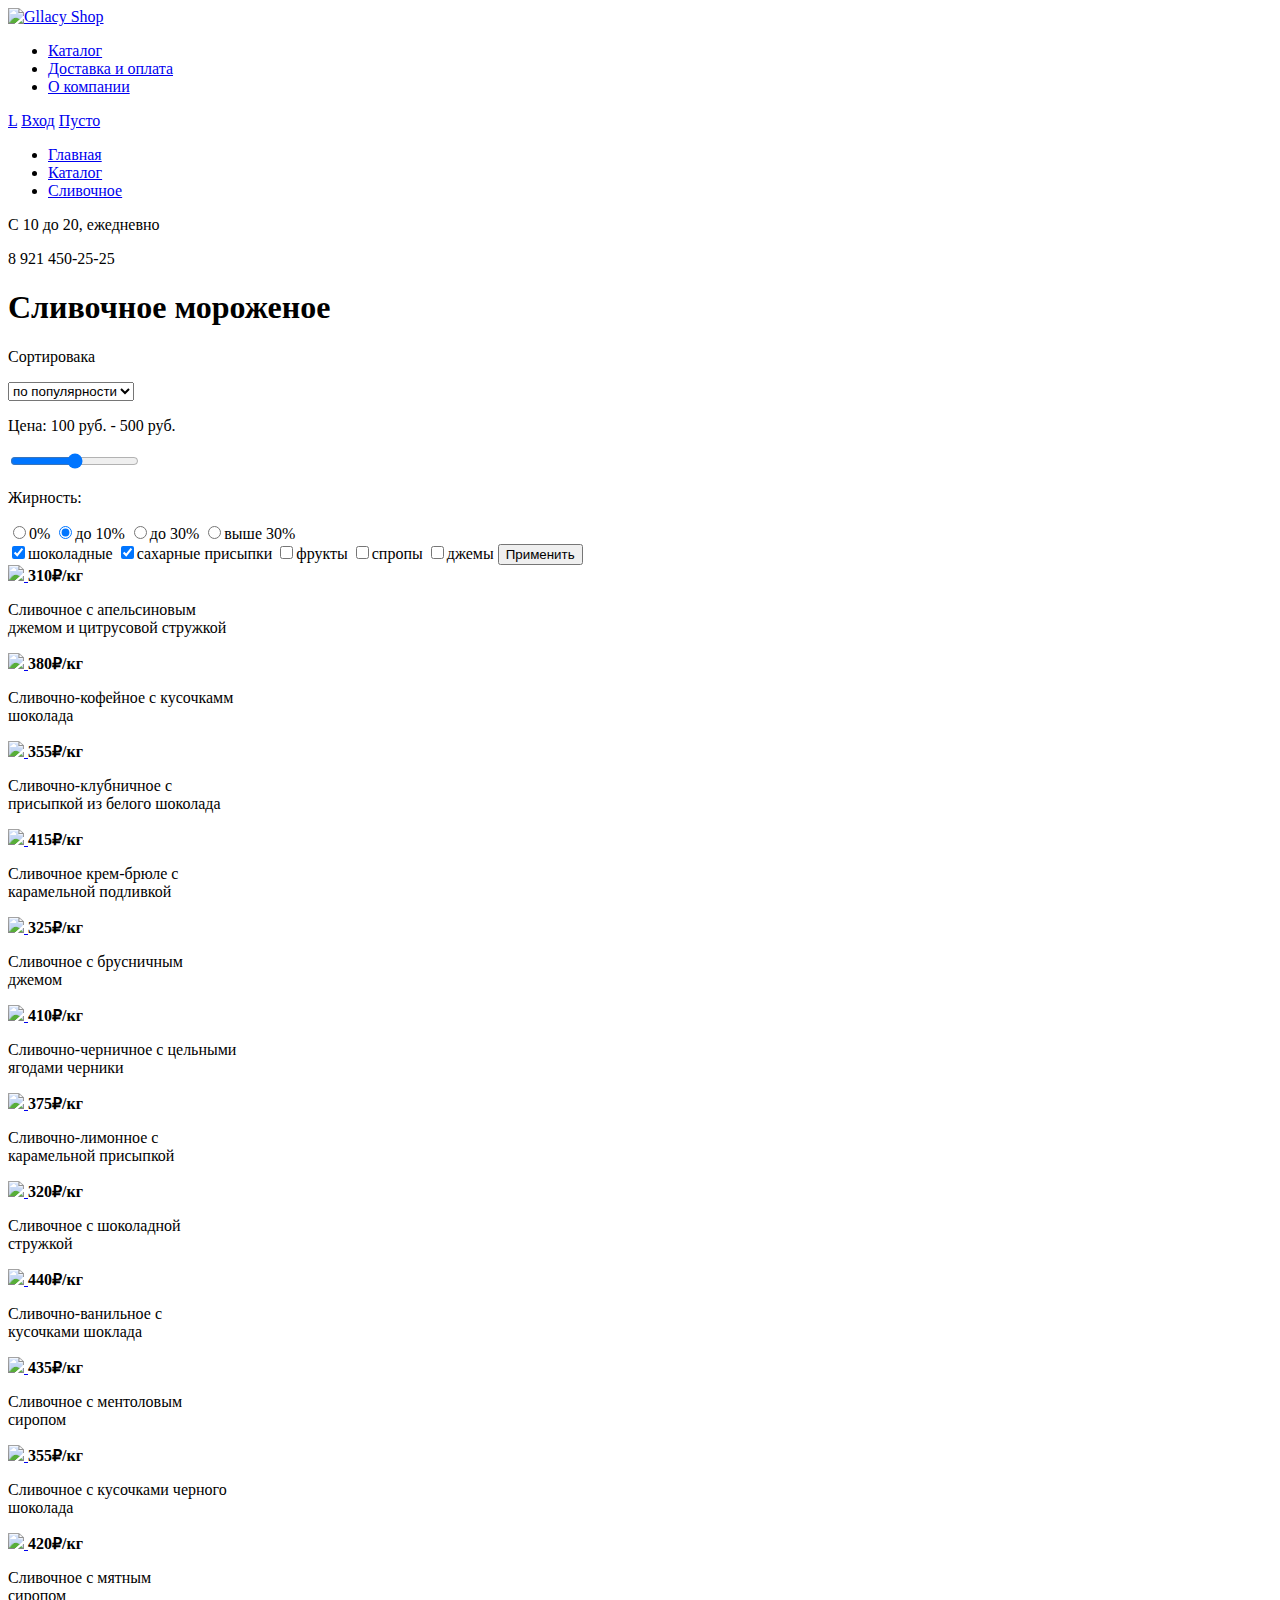
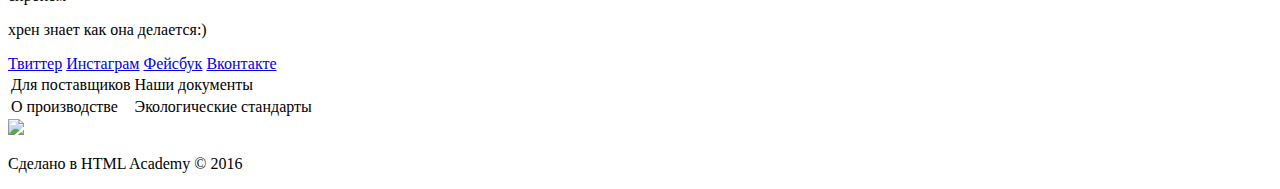
==== catalog.html @ 6ea89031 "Внутренняя стр" ====
<!DOCTYPE html>
<html lang="ru">
   <head>
       <meta charset="utf-8">
       <title>HTML Academy: Глейси Каталог</title>
   </head>
   <body>
       
       <!-- Header -->
      <header class="main-header">
          <div class="container">
              <div class="index-logo"> <!-- лого, корзина, навигация, расписание -->
                  <a href="#">
                      <img src="logo.svg" width="" height="" alt="Gllacy Shop">
                  </a>                  
              </div>
              <nav class="main-navigation">
                  <ul>
                      <li>
                          <a href="#">Каталог</a>
                      </li>
                      <li>
                          <a href="#">Доставка и оплата</a>
                      </li>
                      <li>
                          <a href="#">О компании</a>
                      </li>                  
                  </ul>
                  
              </nav>
              <div class="user-block">
                  <a class="search" href="#">L</a>
                  <a class="login" href="#">Вход</a>
                  <a class="cart" href="#">Пусто</a>
              
              </div>
              <div class="container">
                  <div class="breadcrumps">
                      <ul>
                          <li><a class="breadcrumps-navi" href="#">Главная</a></li>
                          <li><a class="breadcrumps-navi" href="#">Каталог</a></li>
                          <li><a class="breadcrumps-navi" href="#">Сливочное</a></li>
                      </ul>
                  </div>
                  <div class="schedule">
                      <p class="time">
                          С 10 до 20, ежедневно
                      </p>
                      <p class="phone">
                          8 921 450-25-25
                      </p>
                  </div>
              </div>
          </div>     
      </header>
      
       
      <!-- main --> 
      <main class="container">
          <h1>Сливочное мороженое</h1>
          <div class="sort">
              
              <!-- форма сортировки -->
              <form class="sort-form" action="#" method="post">
                  <div class="sort-list-item">  
                      <p>Сортировака</p>
                      <select class="select-list" size="1">
                          <option value="Чебурашка">по популярности</option>
                          <option value="Чебурашка">по цене</option>
                          <option value="Чебурашка">по вкусу:)</option>
                      </select>
                 </div>
                 <div class="sort-list-item">
                     <p>Цена: 100 руб. - 500 руб.</p>
                     <input class="price-range" type="range" name="points" min="0" max="1000"> 
                 </div>
                  <div class="sort-list-item">
                      <p>Жирность:</p>
                      <input type="radio" name="fat" value="0%">0%
                      <input type="radio" name="fat" value="до 10%" checked>до 10%
                      <input type="radio" name="fat" value="до 30%">до 30%
                      <input type="radio" name="fat" value="выше 30%">выше 30%
                  </div>
                  <div class="sort-list-item">
                      <input type="checkbox" name="filler" value="chocolate" checked>шоколадные
                      <input type="checkbox" name="filler" value="sugar" checked>сахарные присыпки
                      <input type="checkbox" name="filler" value="fruit">фрукты
                      <input type="checkbox" name="filler" value="syrup">спропы
                      <input type="checkbox" name="filler" value="jam">джемы
                      <button class="btn" type="submit">Применить</button>
                  </div>
              </form>
          </div>
          
          <!-- Витрина, 3 ряда -->
          <!-- Витрина, ряд #1 -->
              <div class="shopwindow">
                  <div class="shopwindow-item">
                      <a class="icecream-preview" href="#">
                          <img src="pic1.png" width="" height="">
                      </a>
                      <b class="price">310&#8381;/кг</b>
                      <p>
                          Сливочное с апельсиновым<br>
                          джемом и цитрусовой стружкой
                      </p>
                  </div>
                  <div class="shopwindow-item">
                      <a class="icecream-preview" href="#">
                          <img src="pic2.png" width="" height="">
                      </a>
                      <b class="price">380&#8381;/кг</b>
                      <p>
                          Сливочно-кофейное с кусочкамм<br>
                          шоколада
                      </p>
                  </div>
                  <div class="shopwindow-item">
                      <a class="icecream-preview" href="#">
                          <img src="pic3.png" width="" height="">
                      </a>
                      <b class="price">355&#8381;/кг</b>
                      <p>
                          Сливочно-клубничное с<br>
                          присыпкой из белого шоколада
                      </p>
                  </div>
                  <div class="shopwindow-item">
                      <a class="icecream-preview" href="#">
                          <img src="pic4.png" width="" height="">
                      </a>
                      <b class="price">415&#8381;/кг</b>
                      <p>
                          Сливочное крем-брюле с<br>
                          карамельной подливкой
                      </p>
                  </div>
              </div>
              
              <!-- Витрина, ряд #2 -->
              <div class="shopwindow">
                  <div class="shopwindow-item">
                      <a class="icecream-preview" href="#">
                          <img src="pic5.png" width="" height="">
                      </a>
                      <b class="price">325&#8381;/кг</b>
                      <p>
                          Сливочное с брусничным<br>
                          джемом
                      </p>
                  </div>
                  <div class="shopwindow-item">
                      <a class="icecream-preview" href="#">
                          <img src="pic6.png" width="" height="">
                      </a>
                      <b class="price">410&#8381;/кг</b>
                      <p>
                          Сливочно-черничное с цельными<br>
                          ягодами черники
                      </p>
                  </div>
                  <div class="shopwindow-item">
                      <a class="icecream-preview" href="#">
                          <img src="pic7.png" width="" height="">
                      </a>
                      <b class="price">375&#8381;/кг</b>
                      <p>
                          Сливочно-лимонное с<br>
                          карамельной присыпкой
                      </p>
                  </div>
                  <div class="shopwindow-item">
                      <a class="icecream-preview" href="#">
                          <img src="pic8.png" width="" height="">
                      </a>
                      <b class="price">320&#8381;/кг</b>
                      <p>
                          Сливочное с шоколадной<br>
                          стружкой
                      </p>
                  </div>
              </div>
              
              <!-- Витрина, ряд #3 -->
              <div class="shopwindow">
                  <div class="shopwindow-item">
                      <a class="icecream-preview" href="#">
                          <img src="pic9.png" width="" height="">
                      </a>
                      <b class="price">440&#8381;/кг</b>
                      <p>
                          Сливочно-ванильное с<br>
                          кусочками шоклада
                      </p>
                  </div>
                  <div class="shopwindow-item">
                      <a class="icecream-preview" href="#">
                          <img src="pic10.png" width="" height="">
                      </a>
                      <b class="price">435&#8381;/кг</b>
                      <p>
                          Сливочное с ментоловым<br>
                          сиропом
                      </p>
                  </div>
                  <div class="shopwindow-item">
                      <a class="icecream-preview" href="#">
                          <img src="pic11.png" width="" height="">
                      </a>
                      <b class="price">355&#8381;/кг</b>
                      <p>
                          Сливочное с кусочками черного<br>
                          шоколада
                      </p>
                  </div>
                  <div class="shopwindow-item">
                      <a class="icecream-preview" href="#">
                          <img src="pic12.png" width="" height="">
                      </a>
                      <b class="price">420&#8381;/кг</b>
                      <p>
                          Сливочное с мятным<br>
                          сиропом
                      </p>
                  </div>
              </div>
          
          <nav class="pages-nav">
              <p>хрен знает как она делается:)</p>
          </nav>
          
      </main>
       
      <!-- footer -->
      <footer class="main-footer">
          <div class="container">
              <section class="footer-social">
                  <a class="social-btn social-btn-vk" href="#">Твиттер</a>
                  <a class="social-btn social-btn-inst" href="#">Инстаграм</a>
                  <a class="social-btn social-btn-fb" href="#">Фейсбук</a>
                  <a class="social-btn social-btn-inst" href="#">Вконтакте</a>
              </section>
              <section class="about">
                  <table class="about-table">
                      <tr>
                          <td>Для поставщиков</td>
                          <td>Наши документы</td>
                      </tr>
                      <tr>
                          <td>О производстве</td>
                          <td>Экологические стандарты</td>
                      </tr>
                  </table>
              </section>
              <section class="footer-copyright">
                  <a class="academy-logo" href="https://htmlacademy.ru"><img src="HA-logo.svg" width="" height=""></a>
                  <p>Сделано в HTML Academy &#169; 2016</p>
              </section>
          </div>
      </footer> 
       
   </body>
</html>
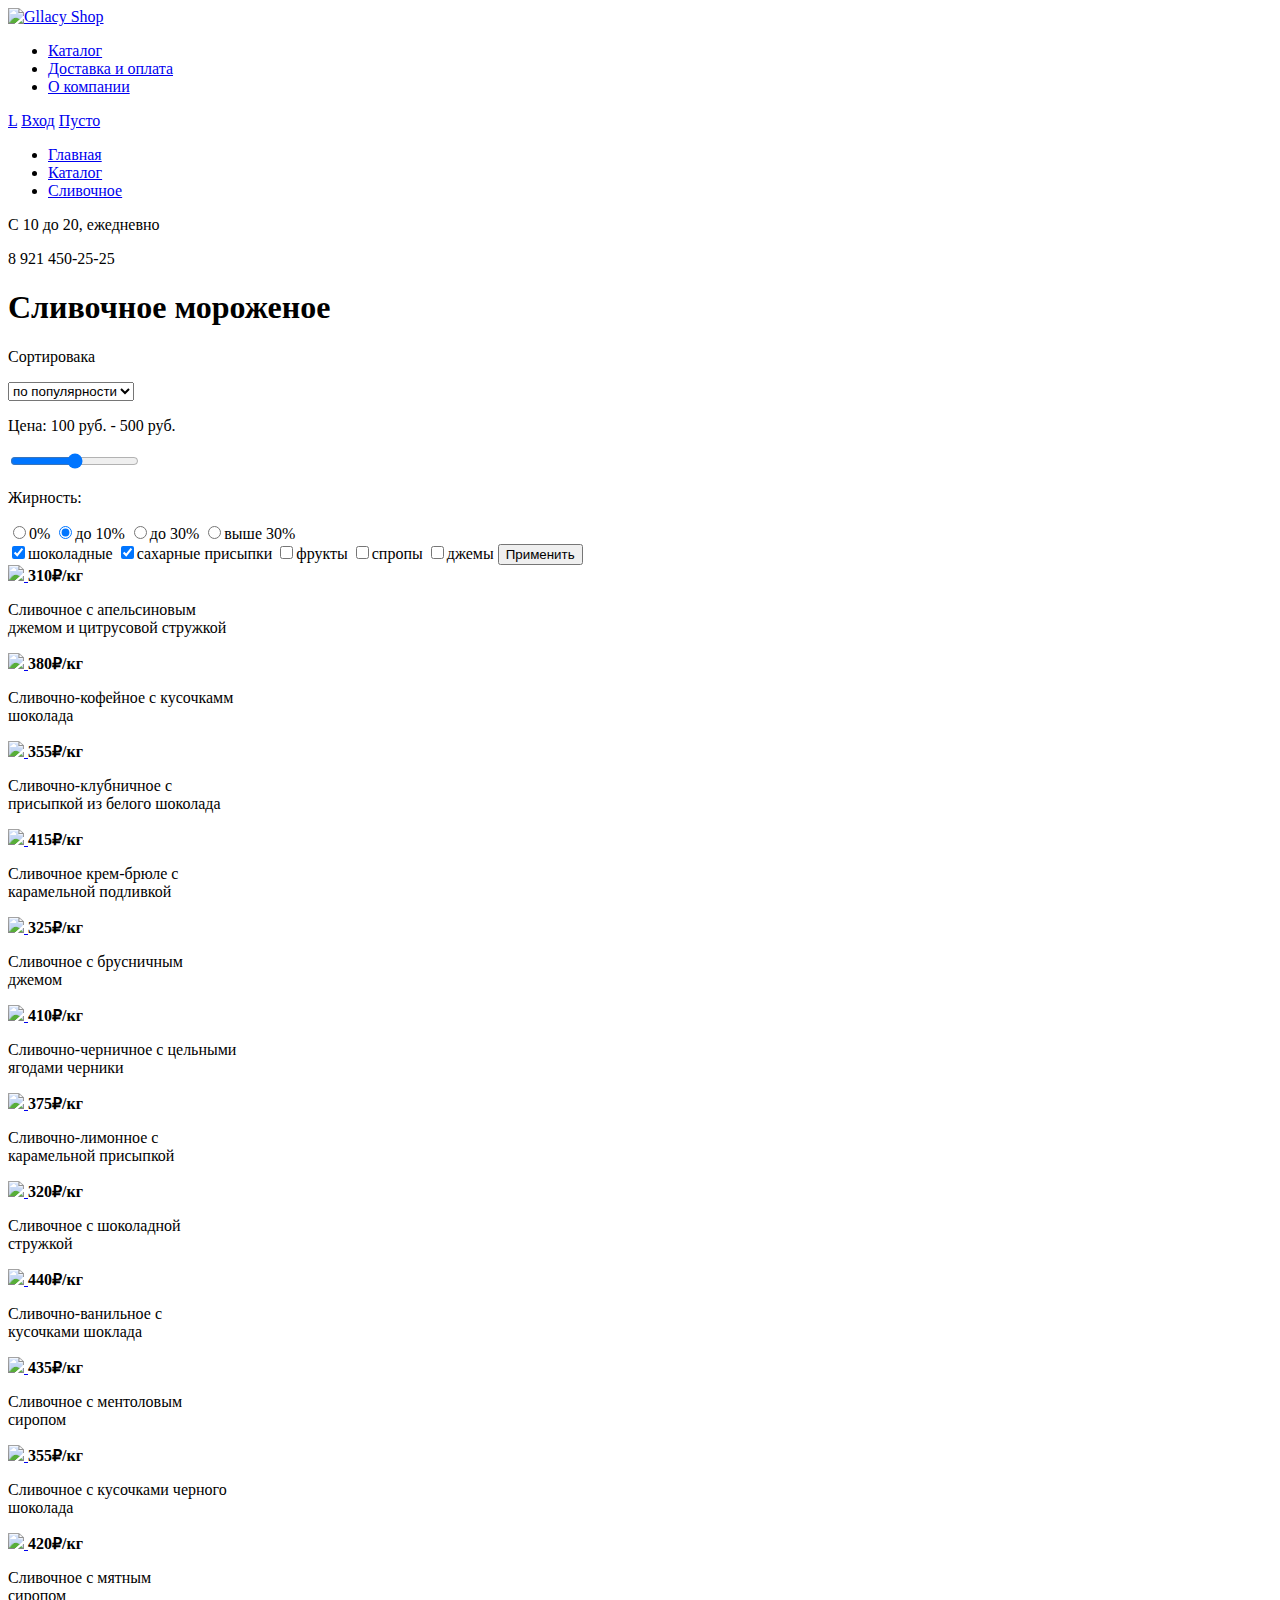
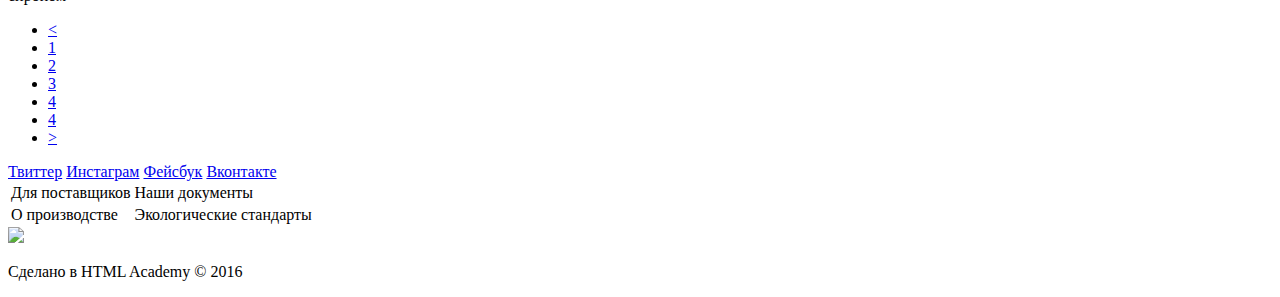
==== commit fda66fb1: "Правки" ====
--- a/catalog.html
+++ b/catalog.html
@@ -75,19 +75,23 @@
                      <input class="price-range" type="range" name="points" min="0" max="1000"> 
                  </div>
                   <div class="sort-list-item">
-                      <p>Жирность:</p>
-                      <input type="radio" name="fat" value="0%">0%
-                      <input type="radio" name="fat" value="до 10%" checked>до 10%
-                      <input type="radio" name="fat" value="до 30%">до 30%
-                      <input type="radio" name="fat" value="выше 30%">выше 30%
+                      <div class="sort-list-item-fat">
+                          <p>Жирность:</p>
+                          <label><input type="radio" name="fat" value="0%">0%</label>
+                          <label><input type="radio" name="fat" value="до 10%" checked>до 10%</label>
+                          <label><input type="radio" name="fat" value="до 30%">до 30%</label>
+                          <label><input type="radio" name="fat" value="выше 30%">выше 30%</label>
+                      </div>
                   </div>
                   <div class="sort-list-item">
-                      <input type="checkbox" name="filler" value="chocolate" checked>шоколадные
-                      <input type="checkbox" name="filler" value="sugar" checked>сахарные присыпки
-                      <input type="checkbox" name="filler" value="fruit">фрукты
-                      <input type="checkbox" name="filler" value="syrup">спропы
-                      <input type="checkbox" name="filler" value="jam">джемы
-                      <button class="btn" type="submit">Применить</button>
+                      <div class="sort-list-item-filler">
+                          <label><input type="checkbox" name="filler" value="chocolate" checked>шоколадные</label>
+                          <label><input type="checkbox" name="filler" value="sugar" checked>сахарные присыпки</label>
+                          <label><input type="checkbox" name="filler" value="fruit">фрукты</label>
+                          <label><input type="checkbox" name="filler" value="syrup">спропы</label>
+                          <label><input type="checkbox" name="filler" value="jam">джемы</label>
+                          <button class="btn" type="submit">Применить</button>
+                      </div>      
                   </div>
               </form>
           </div>
@@ -226,7 +230,15 @@
               </div>
           
           <nav class="pages-nav">
-              <p>хрен знает как она делается:)</p>
+              <ul>
+                  <li><a href="#">&#60;</a></li>
+                  <li><a href="#">1</a></li>
+                  <li><a href="#">2</a></li>
+                  <li><a href="#">3</a></li>
+                  <li><a href="#">4</a></li>
+                  <li><a href="#">4</a></li>
+                  <li><a href="#">&#62;</a></li>
+              </ul>
           </nav>
           
       </main>
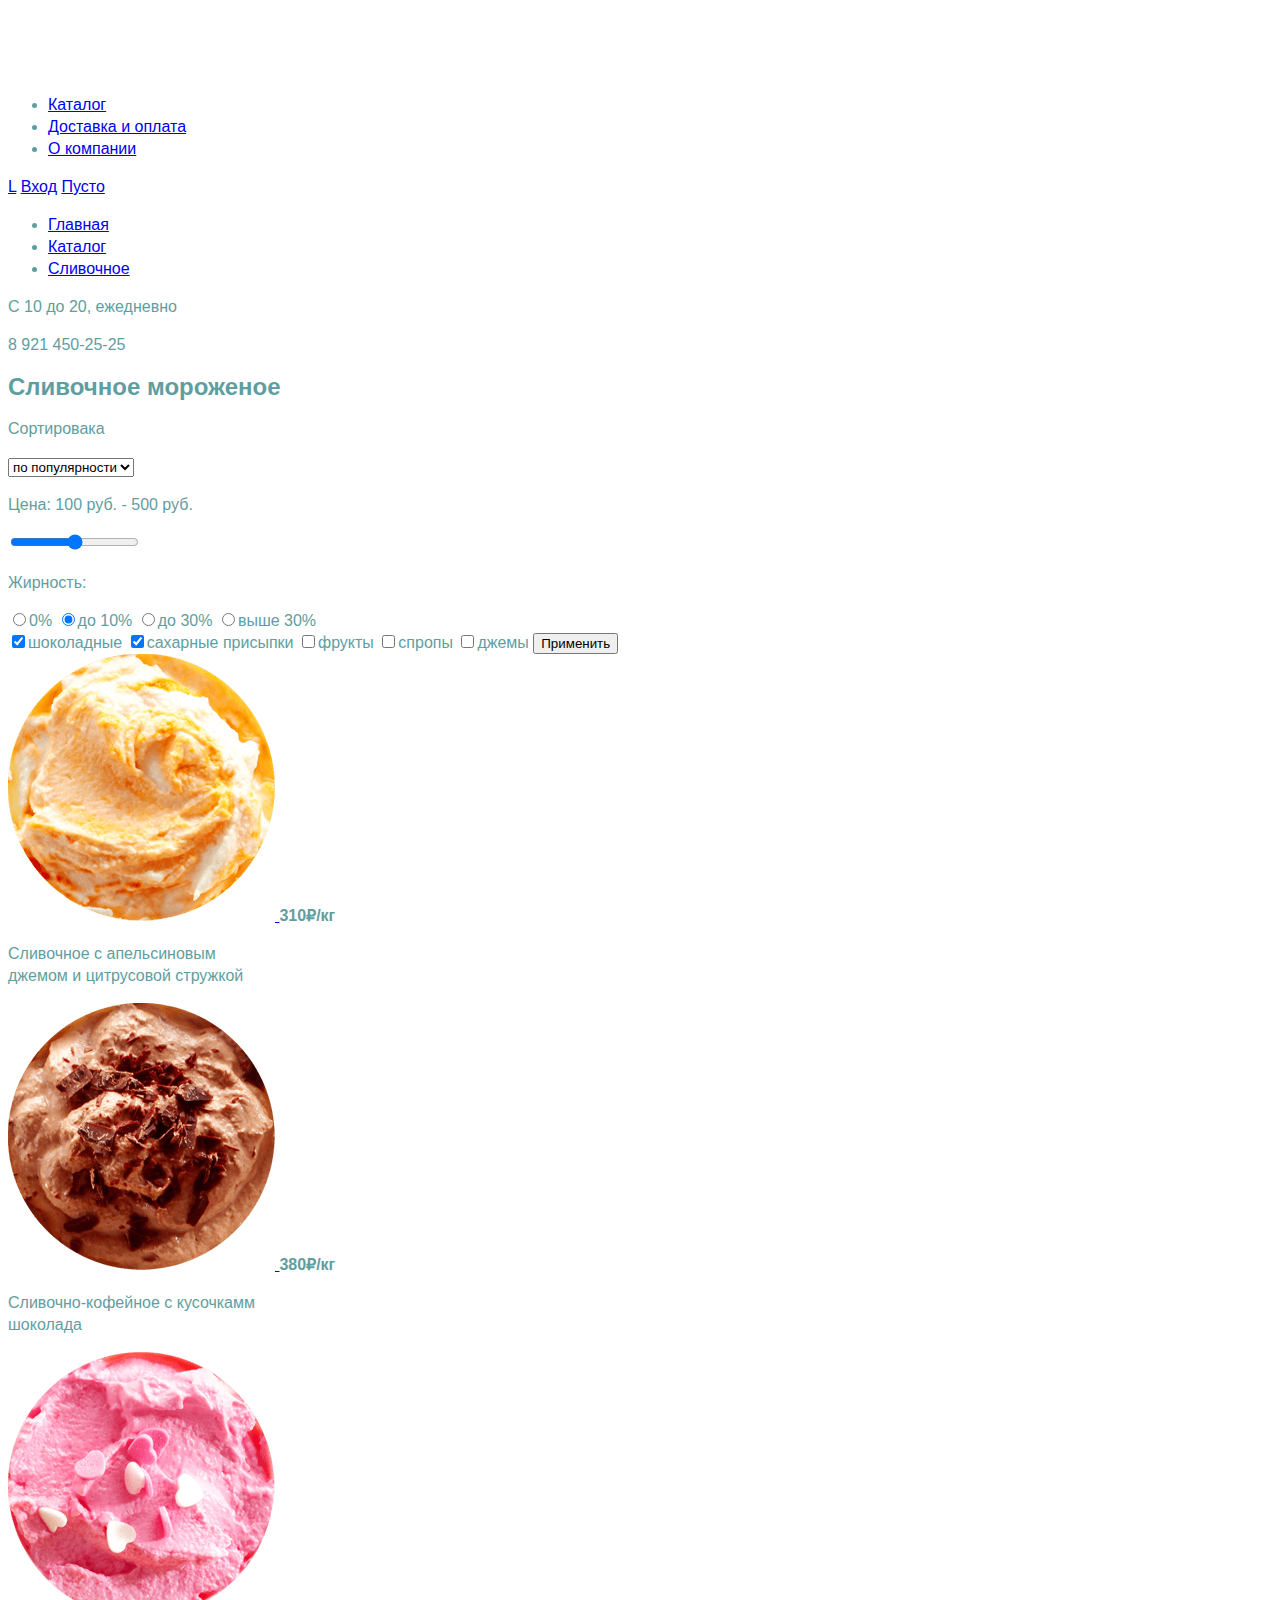
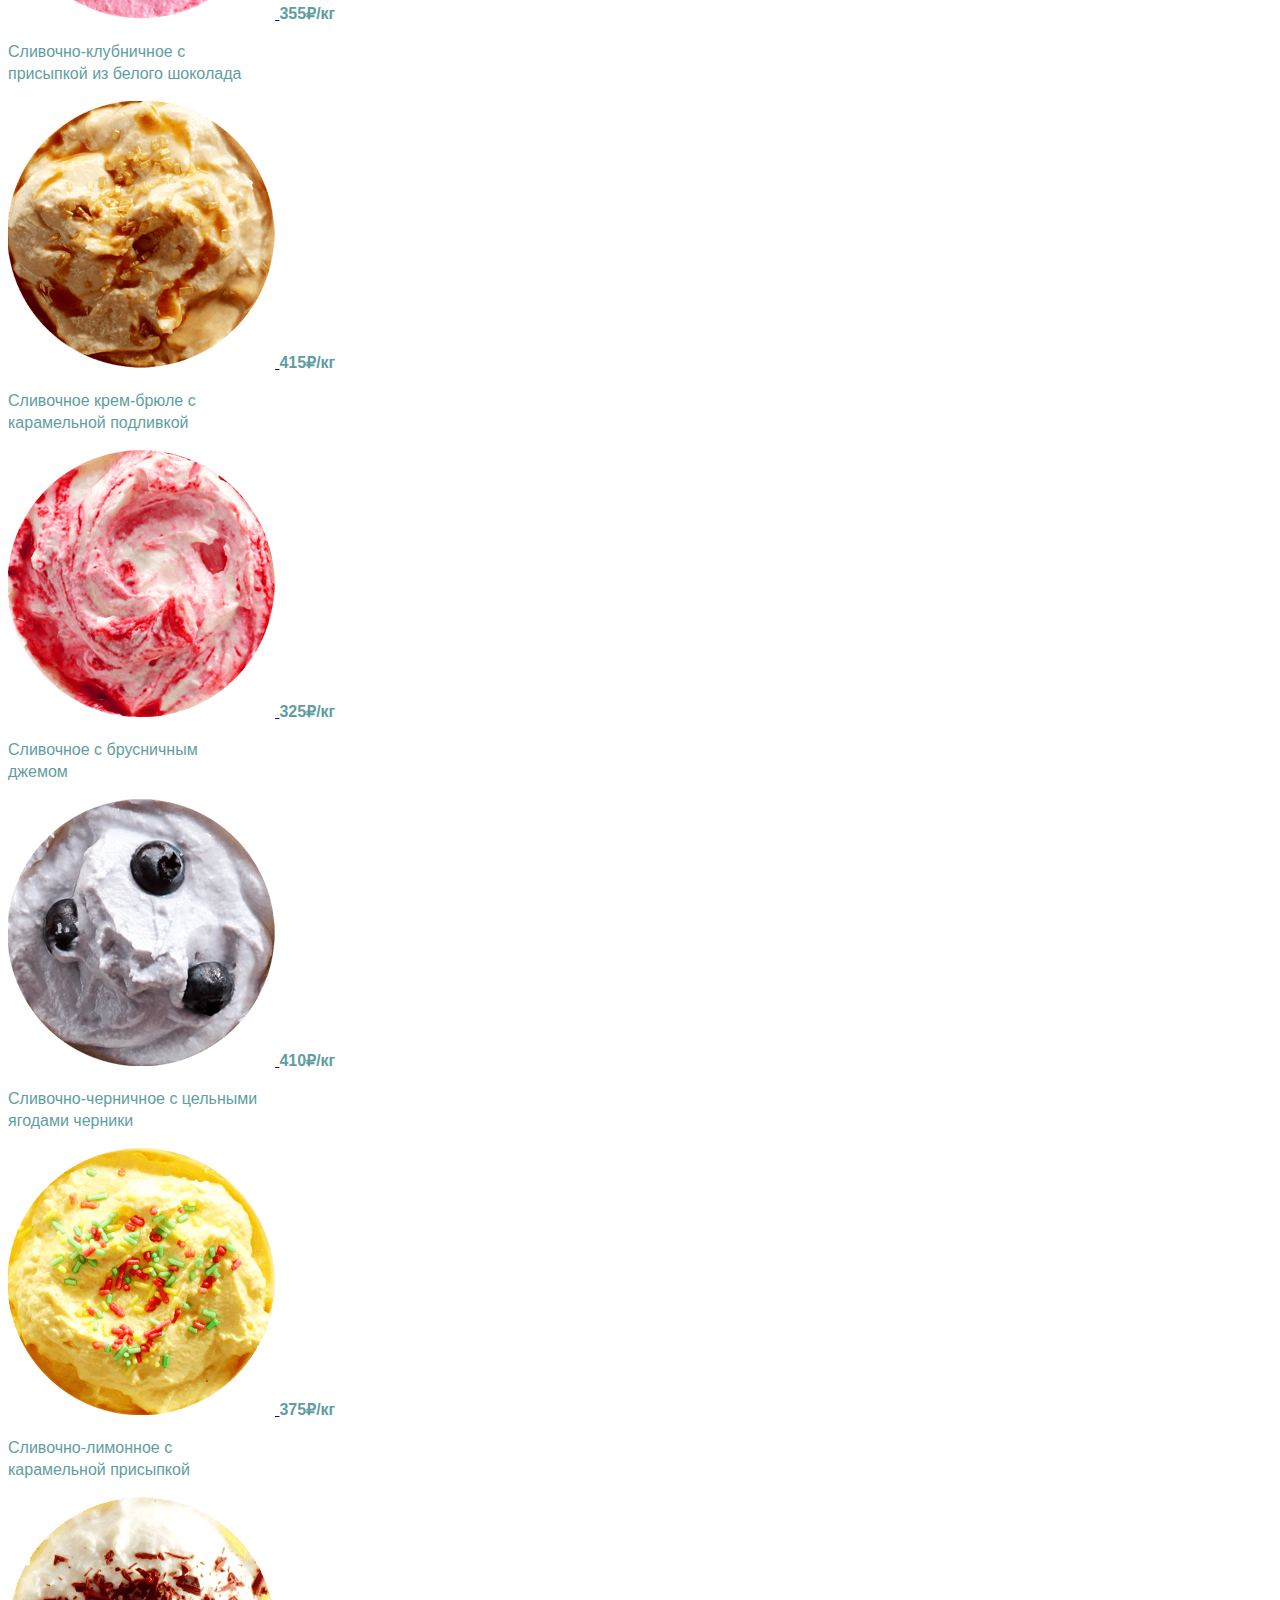
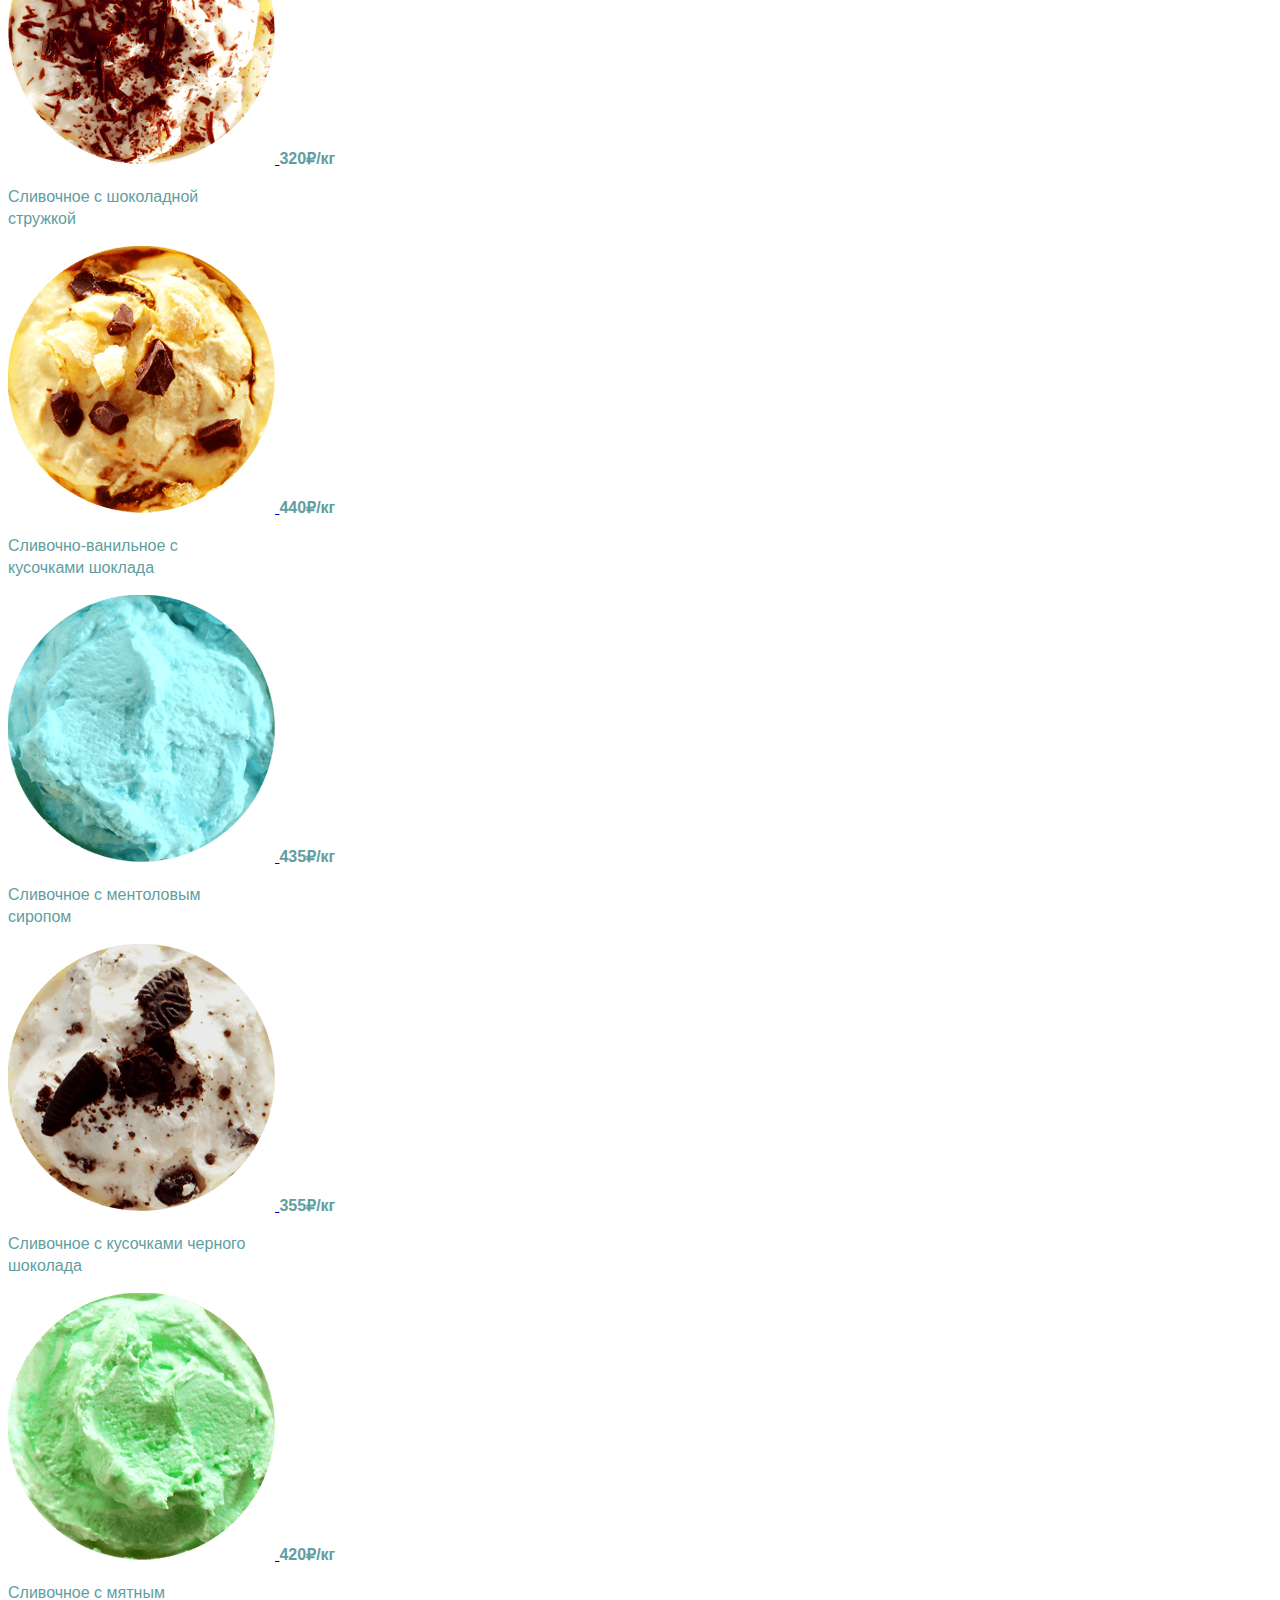
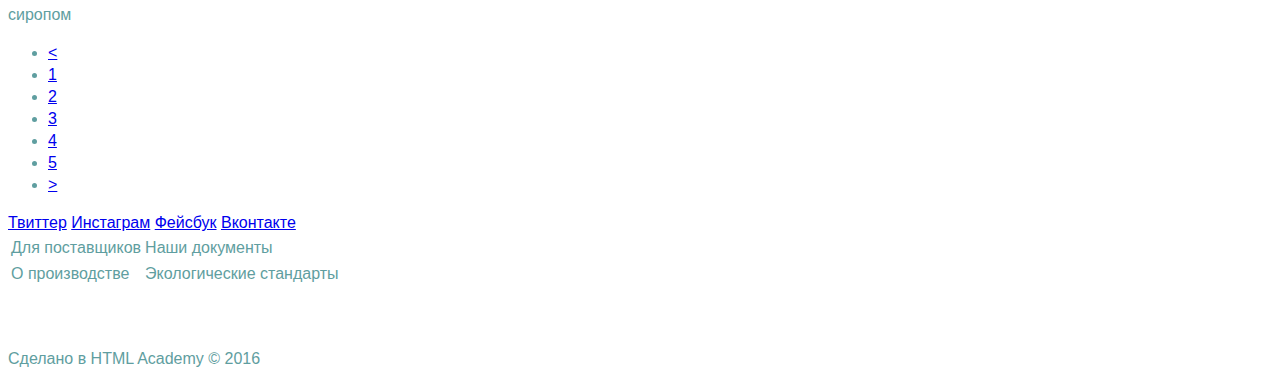
==== commit 7e369417: "#3 нарезка" ====
--- a/catalog.html
+++ b/catalog.html
@@ -2,6 +2,7 @@
 <html lang="ru">
    <head>
        <meta charset="utf-8">
+       <link href="css/style.css" rel="stylesheet">
        <title>HTML Academy: Глейси Каталог</title>
    </head>
    <body>
@@ -11,7 +12,7 @@
           <div class="container">
               <div class="index-logo"> <!-- лого, корзина, навигация, расписание -->
                   <a href="#">
-                      <img src="logo.svg" width="" height="" alt="Gllacy Shop">
+                      <img src="/img/logo.svg" width="154" height="64" alt="Gllacy Shop">
                   </a>                  
               </div>
               <nav class="main-navigation">
@@ -65,9 +66,9 @@
                   <div class="sort-list-item">  
                       <p>Сортировака</p>
                       <select class="select-list" size="1">
-                          <option value="Чебурашка">по популярности</option>
-                          <option value="Чебурашка">по цене</option>
-                          <option value="Чебурашка">по вкусу:)</option>
+                          <option value="popularity">по популярности</option>
+                          <option value="price">по цене</option>
+                          <option value="taste">по вкусу:)</option>
                       </select>
                  </div>
                  <div class="sort-list-item">
@@ -101,7 +102,7 @@
               <div class="shopwindow">
                   <div class="shopwindow-item">
                       <a class="icecream-preview" href="#">
-                          <img src="pic1.png" width="" height="">
+                          <img src="/img/icecream-01.png" width="267" height="267">
                       </a>
                       <b class="price">310&#8381;/кг</b>
                       <p>
@@ -111,7 +112,7 @@
                   </div>
                   <div class="shopwindow-item">
                       <a class="icecream-preview" href="#">
-                          <img src="pic2.png" width="" height="">
+                          <img src="/img/icecream-02.png" width="267" height="267">
                       </a>
                       <b class="price">380&#8381;/кг</b>
                       <p>
@@ -121,7 +122,7 @@
                   </div>
                   <div class="shopwindow-item">
                       <a class="icecream-preview" href="#">
-                          <img src="pic3.png" width="" height="">
+                          <img src="/img/icecream-03.png" width="267" height="267">
                       </a>
                       <b class="price">355&#8381;/кг</b>
                       <p>
@@ -131,7 +132,7 @@
                   </div>
                   <div class="shopwindow-item">
                       <a class="icecream-preview" href="#">
-                          <img src="pic4.png" width="" height="">
+                          <img src="/img/icecream-04.png" width="267" height="267">
                       </a>
                       <b class="price">415&#8381;/кг</b>
                       <p>
@@ -145,7 +146,7 @@
               <div class="shopwindow">
                   <div class="shopwindow-item">
                       <a class="icecream-preview" href="#">
-                          <img src="pic5.png" width="" height="">
+                          <img src="/img/icecream-1.png" width="267" height="267">
                       </a>
                       <b class="price">325&#8381;/кг</b>
                       <p>
@@ -155,7 +156,7 @@
                   </div>
                   <div class="shopwindow-item">
                       <a class="icecream-preview" href="#">
-                          <img src="pic6.png" width="" height="">
+                          <img src="/img/icecream-2.png" width="267" height="267">
                       </a>
                       <b class="price">410&#8381;/кг</b>
                       <p>
@@ -165,7 +166,7 @@
                   </div>
                   <div class="shopwindow-item">
                       <a class="icecream-preview" href="#">
-                          <img src="pic7.png" width="" height="">
+                          <img src="/img/icecream-3.png" width="267" height="267">
                       </a>
                       <b class="price">375&#8381;/кг</b>
                       <p>
@@ -175,7 +176,7 @@
                   </div>
                   <div class="shopwindow-item">
                       <a class="icecream-preview" href="#">
-                          <img src="pic8.png" width="" height="">
+                          <img src="/img/icecream-4.png" width="267" height="267">
                       </a>
                       <b class="price">320&#8381;/кг</b>
                       <p>
@@ -189,7 +190,7 @@
               <div class="shopwindow">
                   <div class="shopwindow-item">
                       <a class="icecream-preview" href="#">
-                          <img src="pic9.png" width="" height="">
+                          <img src="/img/icecream-5.png" width="267" height="267">
                       </a>
                       <b class="price">440&#8381;/кг</b>
                       <p>
@@ -199,7 +200,7 @@
                   </div>
                   <div class="shopwindow-item">
                       <a class="icecream-preview" href="#">
-                          <img src="pic10.png" width="" height="">
+                          <img src="/img/icecream-6.png" width="267" height="267">
                       </a>
                       <b class="price">435&#8381;/кг</b>
                       <p>
@@ -209,7 +210,7 @@
                   </div>
                   <div class="shopwindow-item">
                       <a class="icecream-preview" href="#">
-                          <img src="pic11.png" width="" height="">
+                          <img src="/img/icecream-7.png" width="267" height="267">
                       </a>
                       <b class="price">355&#8381;/кг</b>
                       <p>
@@ -219,7 +220,7 @@
                   </div>
                   <div class="shopwindow-item">
                       <a class="icecream-preview" href="#">
-                          <img src="pic12.png" width="" height="">
+                          <img src="/img/icecream-8.png" width="267" height="267">
                       </a>
                       <b class="price">420&#8381;/кг</b>
                       <p>
@@ -236,7 +237,7 @@
                   <li><a href="#">2</a></li>
                   <li><a href="#">3</a></li>
                   <li><a href="#">4</a></li>
-                  <li><a href="#">4</a></li>
+                  <li><a href="#">5</a></li>
                   <li><a href="#">&#62;</a></li>
               </ul>
           </nav>
@@ -265,7 +266,7 @@
                   </table>
               </section>
               <section class="footer-copyright">
-                  <a class="academy-logo" href="https://htmlacademy.ru"><img src="HA-logo.svg" width="" height=""></a>
+                  <a class="academy-logo" href="https://htmlacademy.ru"><img src="/img/logo-academy.svg" width="108" height="38"></a>
                   <p>Сделано в HTML Academy &#169; 2016</p>
               </section>
           </div>
--- a/css/style.css
+++ b/css/style.css
@@ -0,0 +1,20 @@
+body { font-family: sans-serif;
+       font-style: normal;
+       font-size: 16px;
+       line-height: 22px;
+       color:cadetblue;
+       
+    
+}
+
+h1 { font-weight: medium;
+     font-size: 24px;
+     line-height: 30px;
+    
+}
+
+h3 { font-weight: bold;
+     font-size: 35px;
+     line-height: 41px;
+    
+}